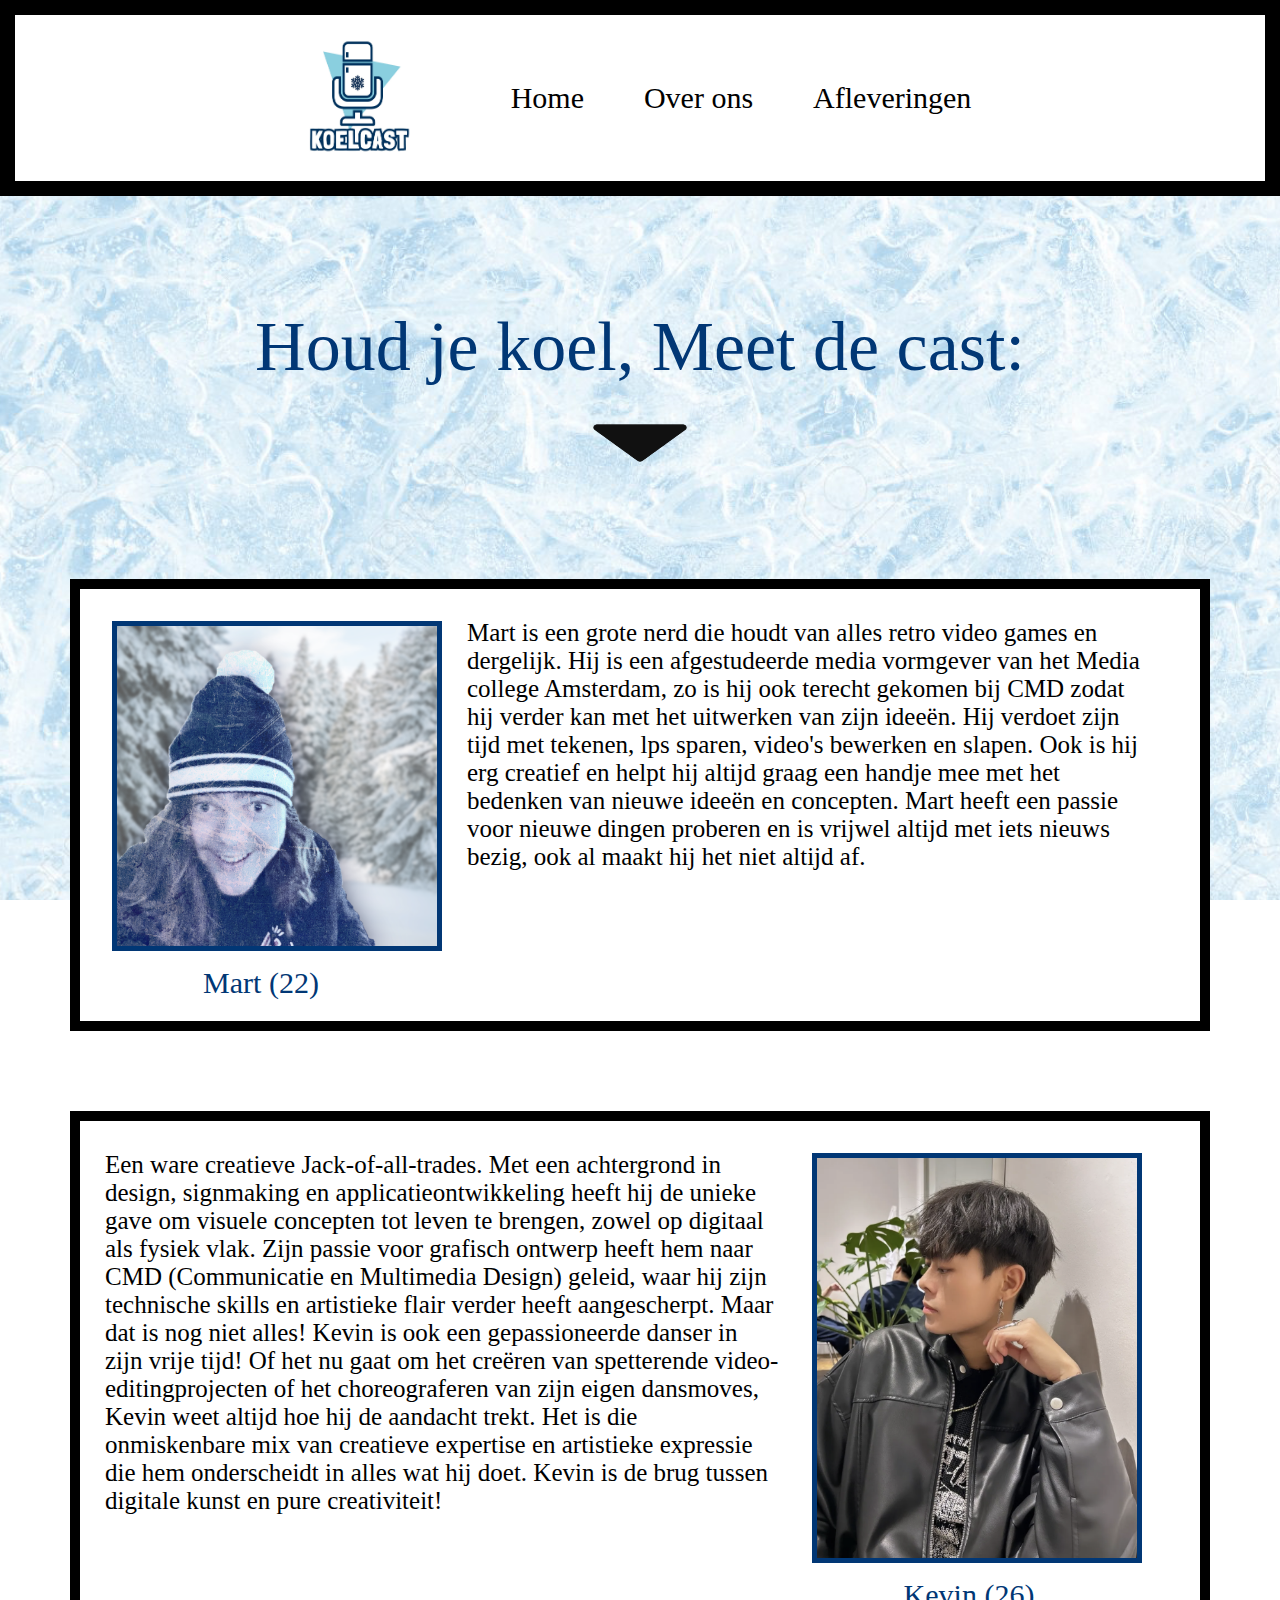
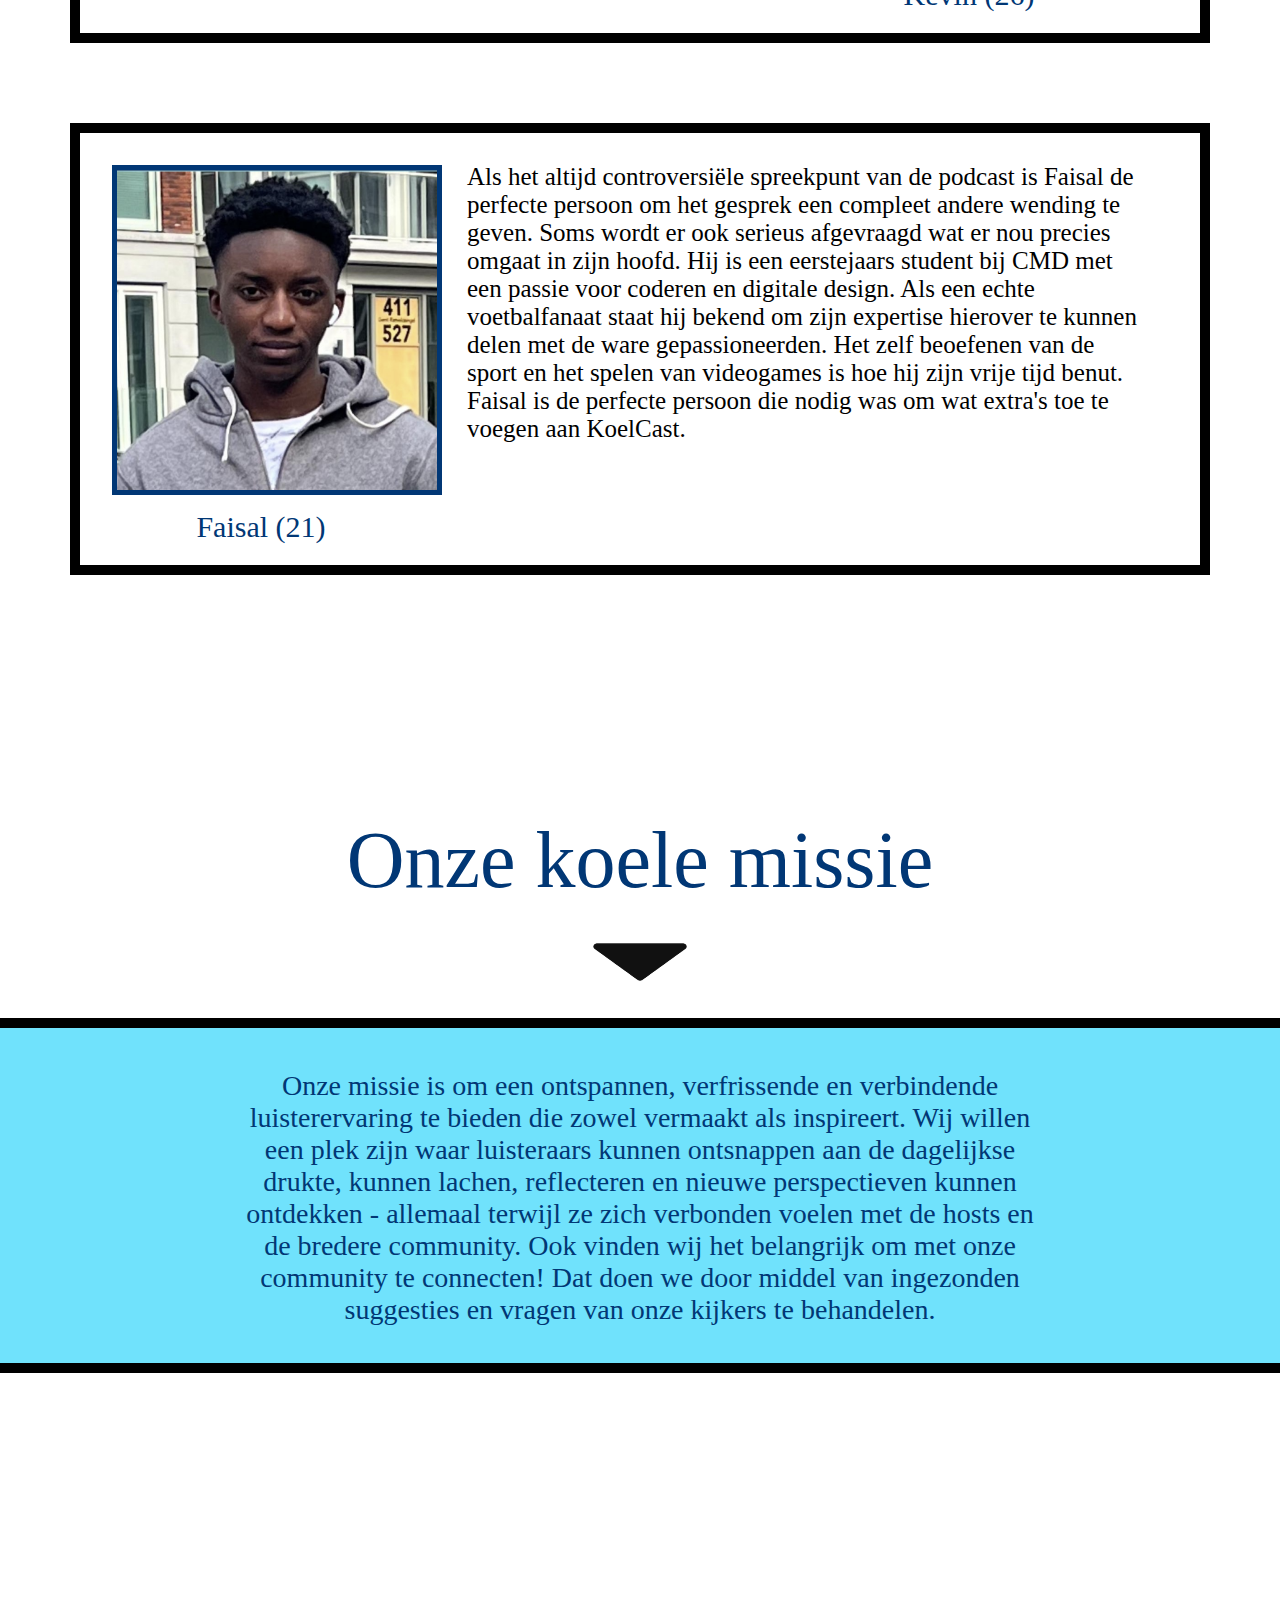
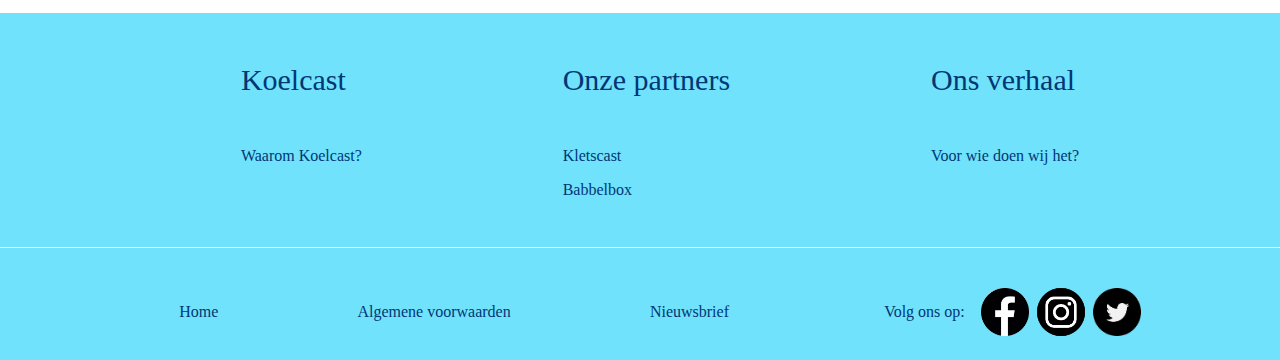
==== overons.html @ dc22f140 "Add files via upload" ====
<!DOCTYPE html>
<html lang="nl">
<head>
    <meta charset="UTF-8">
    <meta name="viewport" content="width=device-width, initial-scale=1.0">
    <link rel="stylesheet" href="css/style.css">
    <title>Over ons</title>
</head>
    <body>
        <header>
            <nav>
                <a href="index.html"><img id="logo" src="images/koelcastlogo.jpg"  alt="podcast logo"></a>
                <ul>
                    <li><a href="index.html">Home</a></li>
                    <li><a href="overons.html">Over ons</a></li>
                    <li><a href="afleveringen.html">Afleveringen</a></li>
                </ul>
            </nav>
        </header>
        <main>
            <div class="koptekstmetpijl">
                <h1>Houd je koel, Meet de cast:</h1>
                <img class="pijl" src="images/pijl.webp" alt="pijltje">
            </div>
            <section>
                <div class=fotometleeftijd>
                    <img id="mart" src="images/mart.png" alt="martfoto">
                    <h2>Mart (22)</h2>
                </div>
                <p>Mart is een grote nerd die houdt van alles retro video games en dergelijk.
                    Hij is een afgestudeerde media vormgever van
                    het Media college Amsterdam, zo is hij ook terecht gekomen bij CMD zodat hij verder kan met het uitwerken van zijn ideeën.
                    Hij verdoet zijn tijd met tekenen, lps sparen, video's bewerken en slapen. 
                    Ook is hij erg creatief en helpt hij altijd graag een handje mee met het bedenken van nieuwe ideeën en concepten.
                    Mart heeft een passie voor nieuwe dingen proberen en is vrijwel altijd met iets nieuws bezig, 
                    ook al maakt hij het niet altijd af.
                </p>
            </section>
            <section id="kevinsbio">
                <p>Een ware creatieve Jack-of-all-trades. Met een achtergrond in design, signmaking en applicatieontwikkeling heeft hij 
                    de unieke gave om visuele concepten tot leven te brengen, zowel op digitaal als fysiek vlak. Zijn passie voor grafisch 
                    ontwerp heeft hem naar CMD (Communicatie en Multimedia Design) geleid, waar hij zijn technische skills en artistieke 
                    flair verder heeft aangescherpt. Maar dat is nog niet alles! Kevin is ook een gepassioneerde danser in zijn vrije tijd! 
                    Of het nu gaat om het creëren van spetterende video-editingprojecten of het choreograferen van zijn eigen dansmoves, 
                    Kevin weet altijd hoe hij de aandacht trekt. Het is die onmiskenbare mix van creatieve expertise en artistieke expressie 
                    die hem onderscheidt in alles wat hij doet. Kevin is de brug tussen digitale kunst en pure creativiteit! 
                </p>
                <div class="fotometleeftijd">
                    <img id="kevin" src="images/kevin.png" alt="kevinfoto">
                    <h2>Kevin (26)</h2>
                </div>
            </section>
            <section>
                <div class="fotometleeftijd">
                    <img id="faisal" src="images/faisal.png" alt="faisalfoto">
                    <h2>Faisal (21)</h2>
                </div>
                <p>Als het altijd controversiële spreekpunt van de podcast is Faisal de perfecte persoon om het gesprek een compleet andere 
                    wending te geven. Soms wordt er ook serieus afgevraagd wat er nou precies omgaat in zijn hoofd. Hij is een eerstejaars 
                    student bij CMD met een passie voor coderen en digitale design. Als een echte voetbalfanaat staat hij bekend om zijn 
                    expertise hierover te kunnen delen met de ware gepassioneerden. Het zelf beoefenen van de sport en het spelen van videogames 
                    is hoe hij zijn vrije tijd benut. Faisal is de perfecte persoon die nodig was om wat extra's toe te voegen aan KoelCast.
                </p>
            </section>
            <div class="koptekstmetpijl">
                <h2>Onze koele missie</h2>
                <img class="pijl" src="images/pijl.webp" alt="pijltje">
            </div>
            <article>
                <h4>Onze missie is om een ontspannen, verfrissende en verbindende luisterervaring te bieden die zowel vermaakt als inspireert.
                     Wij willen een plek zijn waar luisteraars kunnen ontsnappen aan de dagelijkse drukte, kunnen lachen, reflecteren en nieuwe 
                     perspectieven kunnen ontdekken - allemaal terwijl ze zich verbonden voelen met de hosts en de bredere community.
                    Ook vinden wij het belangrijk om met onze community te connecten! Dat doen we door middel van ingezonden suggesties 
                    en vragen van onze kijkers te behandelen.</h4>
            </article>
        </main>
        <footer>
            <ul class="lijst1">
                <li>
                    <h5>Koelcast</h5>
                    <p>Waarom Koelcast?</p>
                </li>
                <li>
                    <h5>Onze partners</h5>
                    <p>Kletscast</p>
                    <p>Babbelbox</p>
                </li>    
                <li>
                    <h5>Ons verhaal</h5>
                    <p>Voor wie doen wij het?</p>
                </li>  
            </ul>
            <ul class="lijst2">  
                <li>
                    <p>Home</p>
                </li>
                <li>
                    <p>Algemene voorwaarden</p>
                </li>
                <li>
                    <p>Nieuwsbrief</p>
                </li>
                <li class="social"><p>Volg ons op:</p><img id="fblogo" src="images/fblogo.png" alt="facebooklogo">
                    <img id="instalogo" src="images/instalogo.png" alt="instalogo">
                    <img id="twitterlogo" src="images/twitterlogo.png" alt="twitterlogo">
                </li>
            </ul>
    </footer>
    </body>
</html>
---- css/style.css ----
/*Navigatiebalk*/
#logo{
    width: 130px;
    height: 130px;
    margin: 1em;
    animation-name: logoKoelcast;
    animation-duration: 5s;
    animation-iteration-count: infinite;
}

@keyframes logoKoelcast{
    0% {
        transform: rotateY(0deg)
    }
    50% {
        transform: rotateY(180deg)
    }
    100% {
        transform: rotateY(360deg)
    }
}

nav{
    display: flex;
    flex-direction: row;
    width: auto;
    background-color: white;
    margin-bottom: 4em;
    border: 15px solid black;
    justify-content: center;
    align-items: center;
}

nav ul{
    list-style: none;
    display: flex;
    flex-direction: row;
}

nav li a{
    font-family: fantasy;
    font-size: 30px;
    color: black;
    text-decoration: none;
    margin: 1em;
}

nav li a:hover{
    color: rgb(1, 55, 117);
    scale: 150%;
    transition: 300ms ease-in-out;
}
/*Navigatiebalk*/

/*Algemeen*/
body{
    margin: 0em;
    color: rgb(1, 55, 117);
    font-weight: normal;
    font-family: fantasy;
    background-image: url('../images/koelcastachtergrond.jpg');
    background-attachment: fixed;
    background-size: 90em;
    background-position: center;
}


h1{
    text-align: center;
    font-weight: normal;
    color: rgb(1, 55, 117);
    font-size: 70px;
    width: auto;
    margin-bottom: 0em;
}

h2{
    font-weight: normal;
    font-size: 80px;
    color: rgb(1, 55, 117);
    text-align: center;
    margin-top: 3em;
    margin-bottom: 0em;
}

p{
    font-family: helvetica;
}

.koptekstmetpijl{
    display: flex;
    flex-direction: column;
    justify-content: center;
    align-items: center;
}

.koptekstmetpijl h2{
    margin-left: 2.5em;
    margin-right: 2.5em;
    margin-bottom: 0em;
}

.pijl{
    margin-top: 0em;
    height: 7em;
    width: 10em;
    animation-name: pijl;
    animation-duration: 5s;
    animation-iteration-count: infinite;
}

@keyframes pijl{
    0% {
        transform: rotateX(40deg)
    }
    50% {
        transform: rotateX(-40deg)
    }
    100% {
        transform: rotateX(40deg)
    }
}

article{
    width: auto;
    height: auto;
    background-color: #70e2fc;
    border-bottom: 10px solid black;
    border-top: 10px solid black;
    display: flex;
    flex-direction: column;
    justify-content: center;
    animation-name: tussenKoppen;
    animation-duration: 5s;
    animation-iteration-count: infinite;
}

@keyframes tussenKoppen{

    0% {
        transform: rotateX(20deg)
    }
    50% {
        transform: rotateX(-20deg)
    }
    100% {
        transform: rotateX(20deg)
    }

}

article h4{
    text-align: center;
    font-weight: normal;
    color: rgb(1, 55, 117);
    font-size: 28px;
    margin-left: 15rem;
    margin-right: 15rem;
    margin-top: 1.5em;
}

article h3{
    text-align: center;
    font-weight: normal;
    color: rgb(1, 55, 117);
    font-size: 40px;
    margin-top: 1.5em;
    width: auto;
}

article p{
    font-weight: normal;
    font-size: 35px;
    color: rgb(1, 55, 117);
    text-align: center;
    margin-top: 1.6em;
    margin-left: 10rem;
    margin-right: 10rem;
}
/*Algemeen*/

/*Home pagina*/
.recent{
    display:flex;
    flex-direction: column;
    border: 10px solid black;
    height: 52rem;
    width: 50rem;
    justify-content: center;
    align-items: start;   
    margin: auto;
    background-color: white;
}

.recent:hover{
    scale: 104%;
    transition: 300ms ease-in-out;
}

.recent h5{
    font-weight: normal;
    font-size: 30px;
    color: rgb(1, 55, 117);
    text-align: center;
    margin-left: 1em;
}

.recent p{
    margin-right: 2rem;
    text-align: left;
    color: black;
    font-size: 20px;
    margin-left: 1.5em;
}

#kopfoto{
    width: 45em;
    height: 27em;
    margin-top: 1rem;
    margin-right: auto;
    margin-left: auto;
    border: 5px solid rgb(1, 55, 117);
}

#bekijkrecent{
    width: 5em;
    height: 3em;
    margin-top: 1em;
    margin-left: auto;
    margin-right: auto;
    font-family: fantasy;
    font-weight: normal;
    font-size: 20px;
    color: rgb(1, 55, 117);
    background-color: #70e2fc;
    border: 3px solid black;
    border-radius: 10px;
    text-decoration: none;
}

form{
    display: flex;
    flex-direction: column;
    justify-content: center;
    align-items: center;
    margin-top: 5em;
}

label{
    font-size: 30px;
    color: rgb(1, 55, 117);
}

input{
    width: 30em;
    height: 15em;
    margin-top: 2em;
    border-radius: 10px;
}

#invoerveld::placeholder{
    padding: 6em;
}

#verzenden{
    font-family: fantasy;
    font-size: 16px;
    width: 8em;
    height: 4em;
    margin-top: 1.2em;
    color: rgb(1, 55, 117);
    background-color: #70e2fc;
}

#verzenden:hover{
    color: white;
    transition: 500ms ease-in-out;
}
/*Home pagina*/

/*Over ons pagina*/
section{
    display: flex;
    flex-direction: row;
    width: 70em;
    height: 27em;
    margin-left: auto;
    margin-right: auto;
    margin-top: 5em;
    background-color: white;
    color: black;
    border: 10px solid black;
    animation-name: section;
    animation-duration: 10s;
    animation-iteration-count: infinite;
}

@keyframes section{
    0% {
        transform: rotate(2.5deg)
    }
    50% {
        transform: rotate(-2.5deg)
    }
    100% {
        transform: rotate(2.5deg)
    }
}

section p{
    font-family: fantasy;
    font-size: 25px;
    padding-left: 1em;
    padding-top: 0.2em;
    width: 27em;
}

section h2{
    font-size: 30px;
    margin-top: 0.5em;
}

section#kevinsbio{
    height: 32em;
}

.fotometleeftijd{
    display: flex;
    flex-direction: column;
}

img#mart{
    height: 20em;
    width: 20em;
    margin-left: 2em;
    margin-top: 2em;
    border: 5px solid rgb(1, 55, 117);
}

img#kevin{
    height: 25em;
    width: 20em;
    margin-left: 2em;
    margin-right: 1em;
    margin-top: 2em;
    border: 5px solid rgb(1, 55, 117);
}

img#faisal{
    height: 20em;
    width: 20em;
    margin-left: 2em;
    margin-top: 2em;
    border: 5px solid rgb(1, 55, 117);
}
/*Over ons pagina*/

/*Overzichts pagina*/
#bekijkrecent:hover{
    color: white;
    scale: 104%;
    transition: 300ms ease-in-out;
}

#seizoentab{
    display: flex;
    flex-direction: row;
    justify-content: space-evenly;
    align-items: center;
}

#seizoentab a{
    font-family: fantasy;
    font-weight: normal;
    color: rgb(1, 55, 117);
    font-size: 20px;
    text-decoration: none;
    margin: 0.5em;
    border: 5px solid rgb(1, 55, 117);
    padding: 0.5rem;
}

#seizoentab a:hover{
    background-color: rgb(1, 55, 117);
    color: white;
    transition: 300ms ease-in-out;
}

#seizoentab ul{
    display: flex;
    list-style: none;
    flex-direction: row;
    justify-content: center;
    align-items: center;
    text-align: center;
    background-color: white;
    border: 5px solid rgb(1, 55, 117);
    height: 3rem;
    width: auto;
    padding: 0.5em;
    margin-top: 5em;
}

#alleafl{
    font-size: 55px;
    margin-top: 2em;
    margin-bottom: 2rem;
}

.afleveringen{
    display:flex;
    flex-direction: row;
    justify-content: center;
    align-items: center;
    background-color: white;
    border: 10px solid black;
    height: 12em;
    width: 60em;
    margin: auto;
    margin-bottom: 2em;
    padding: 3rem;
}

.afleveringen:hover{
    scale: 104%;
    transition: 300ms ease-in-out;
}

.afleveringen h3{
    font-size: 30px;
    font-weight: normal;
    text-align: left;
    margin-left: 0.7em;
    margin-right: 1em;
    margin-bottom: 0;
    margin-top: 1em;
}

.afleveringen p{
    font-size: 20px;
    width: 33em;
    margin-left: 1em;
    margin-bottom: 0.5em;
    color: black;
}

#aflevering1{
    height: 15em;
    width: 20em;
    border: 5px solid rgb(1, 55, 117);
    margin-left: 7em;
}

.bitesnack{
    display: flex;
    flex-direction: column;
    justify-content: center;
    align-items: start;
    font-family: fantasy;
}

.afleveringenfotos{
    height: 12em;
    width: 20em;
    border: 5px solid rgb(1, 55, 117);
    margin-left: 7em;
}

.mealopenen{
    display: flex;
    flex-direction: row;
    justify-content: center;
}

.mealopenen p{
    margin-top: 1.7em;
}

.bekijk{
    background-color:#70e2fc;
    width: 5em;
    height: 3em;
    font-family: fantasy;
    border: 3px solid rgb(1, 55, 117);
    border-radius: 10px;
    margin-bottom: 2em;
    margin-left: 1em;
    font-size: 20px;
    color: rgb(1, 55, 117);
}

.bekijk:hover{
    color: white;
    scale: 105%;
    transition: 300ms ease-in-out;
}
/*Overzichts pagina*/

/*Footer*/
footer{
    margin-top: 15em;
    background-color: #70e2fc;
    color: rgb(1, 55, 117);
}

footer p{
    font-family: fantasy;
}

footer p:hover{
    color: white;
    transition: 500ms ease-in-out;
}

ul.lijst1{
    display: flex;
    flex-direction: row;
    justify-content: space-evenly;
    list-style: none;
    border-bottom: 1px solid white;
    padding-bottom: 2em;
}

ul.lijst1 h5{
    font-weight: normal;
    font-size: 30px;
}

ul.lijst2{
    display: flex;
    flex-direction: row;
    list-style: none;
    justify-content: space-evenly;
    align-items: center;
    margin-bottom: 0em;
}

li.social{
    display: flex;
    flex-direction: row;
    align-items: center;
    margin-left: 1em;
}
li.social p{
    margin-right: 1em;
}

#fblogo{
    height: 3em;
    width: 3em;
}

#instalogo{
    height: 4em;
    width: 4em;
    padding-bottom: 1em;
    margin-top: 1em;
}

#twitterlogo{
    height: 3em;
    width: 3em;
    
}
/*Footer*/
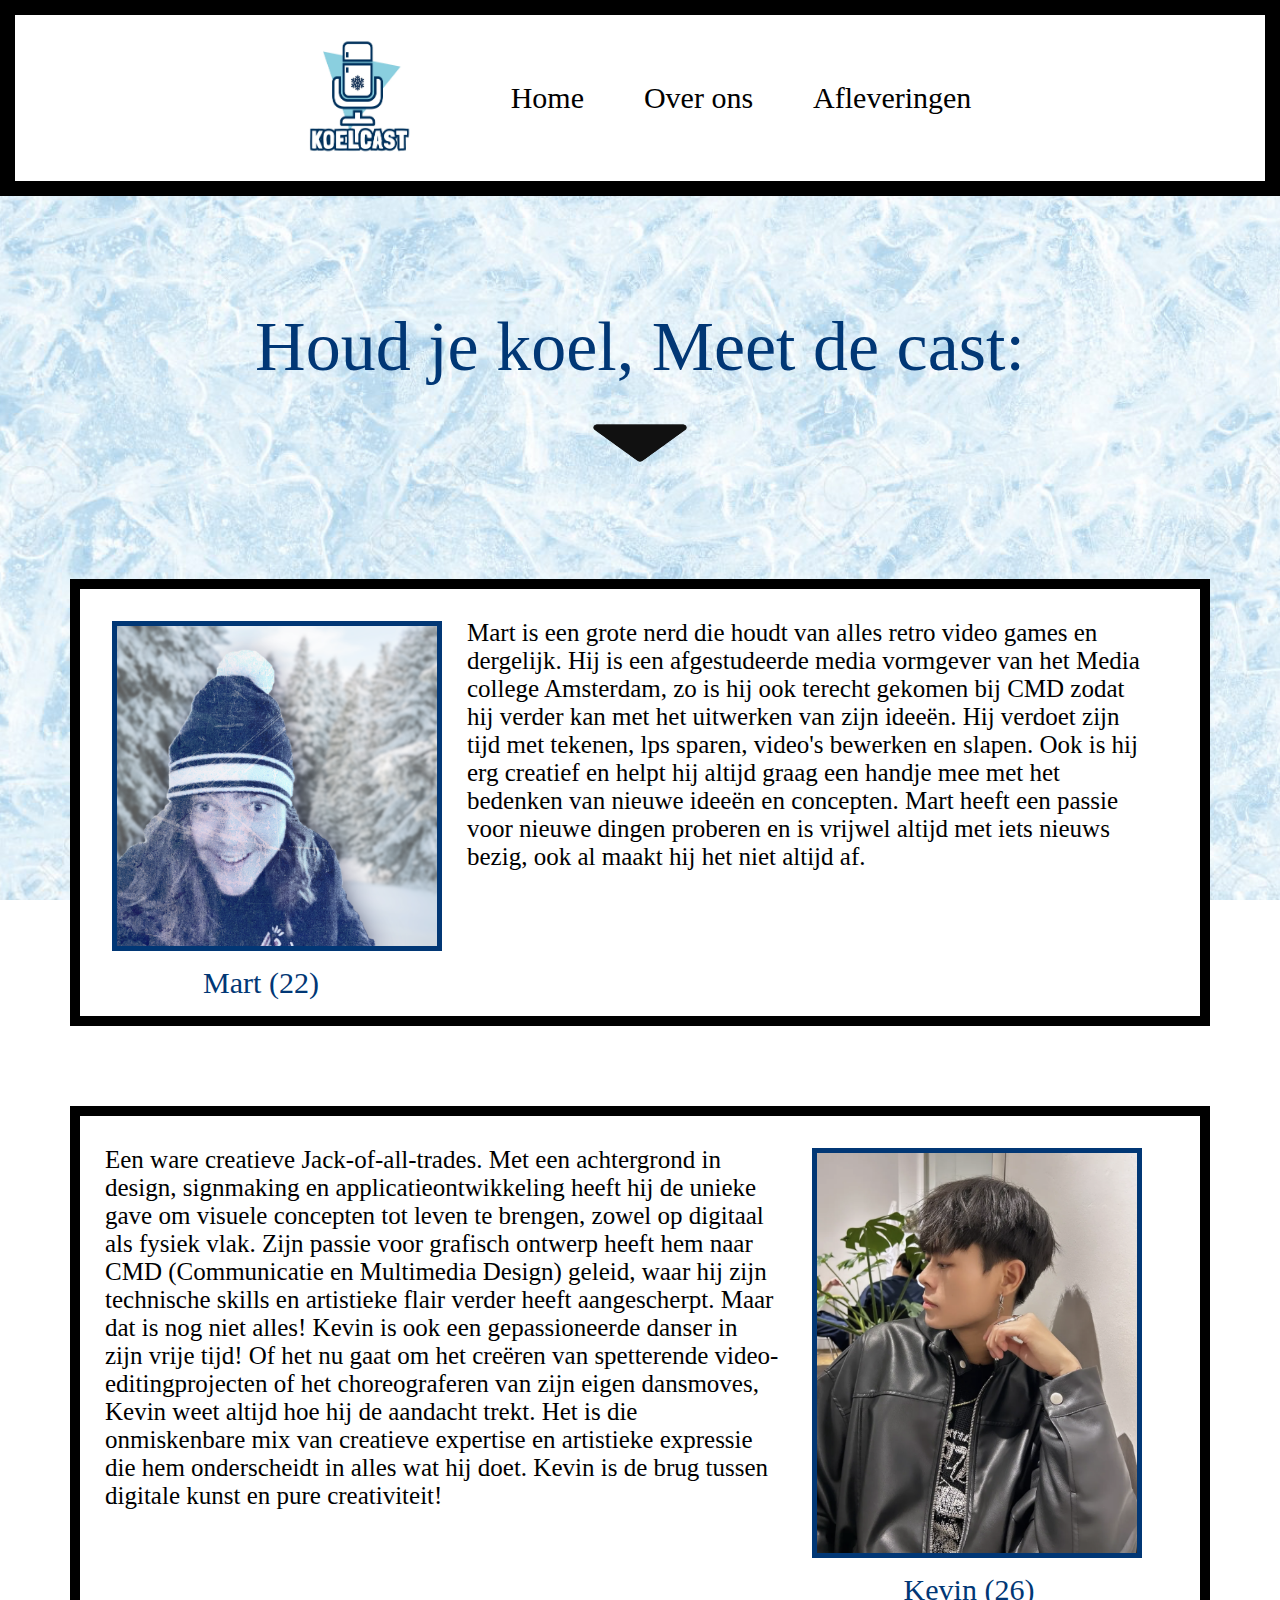
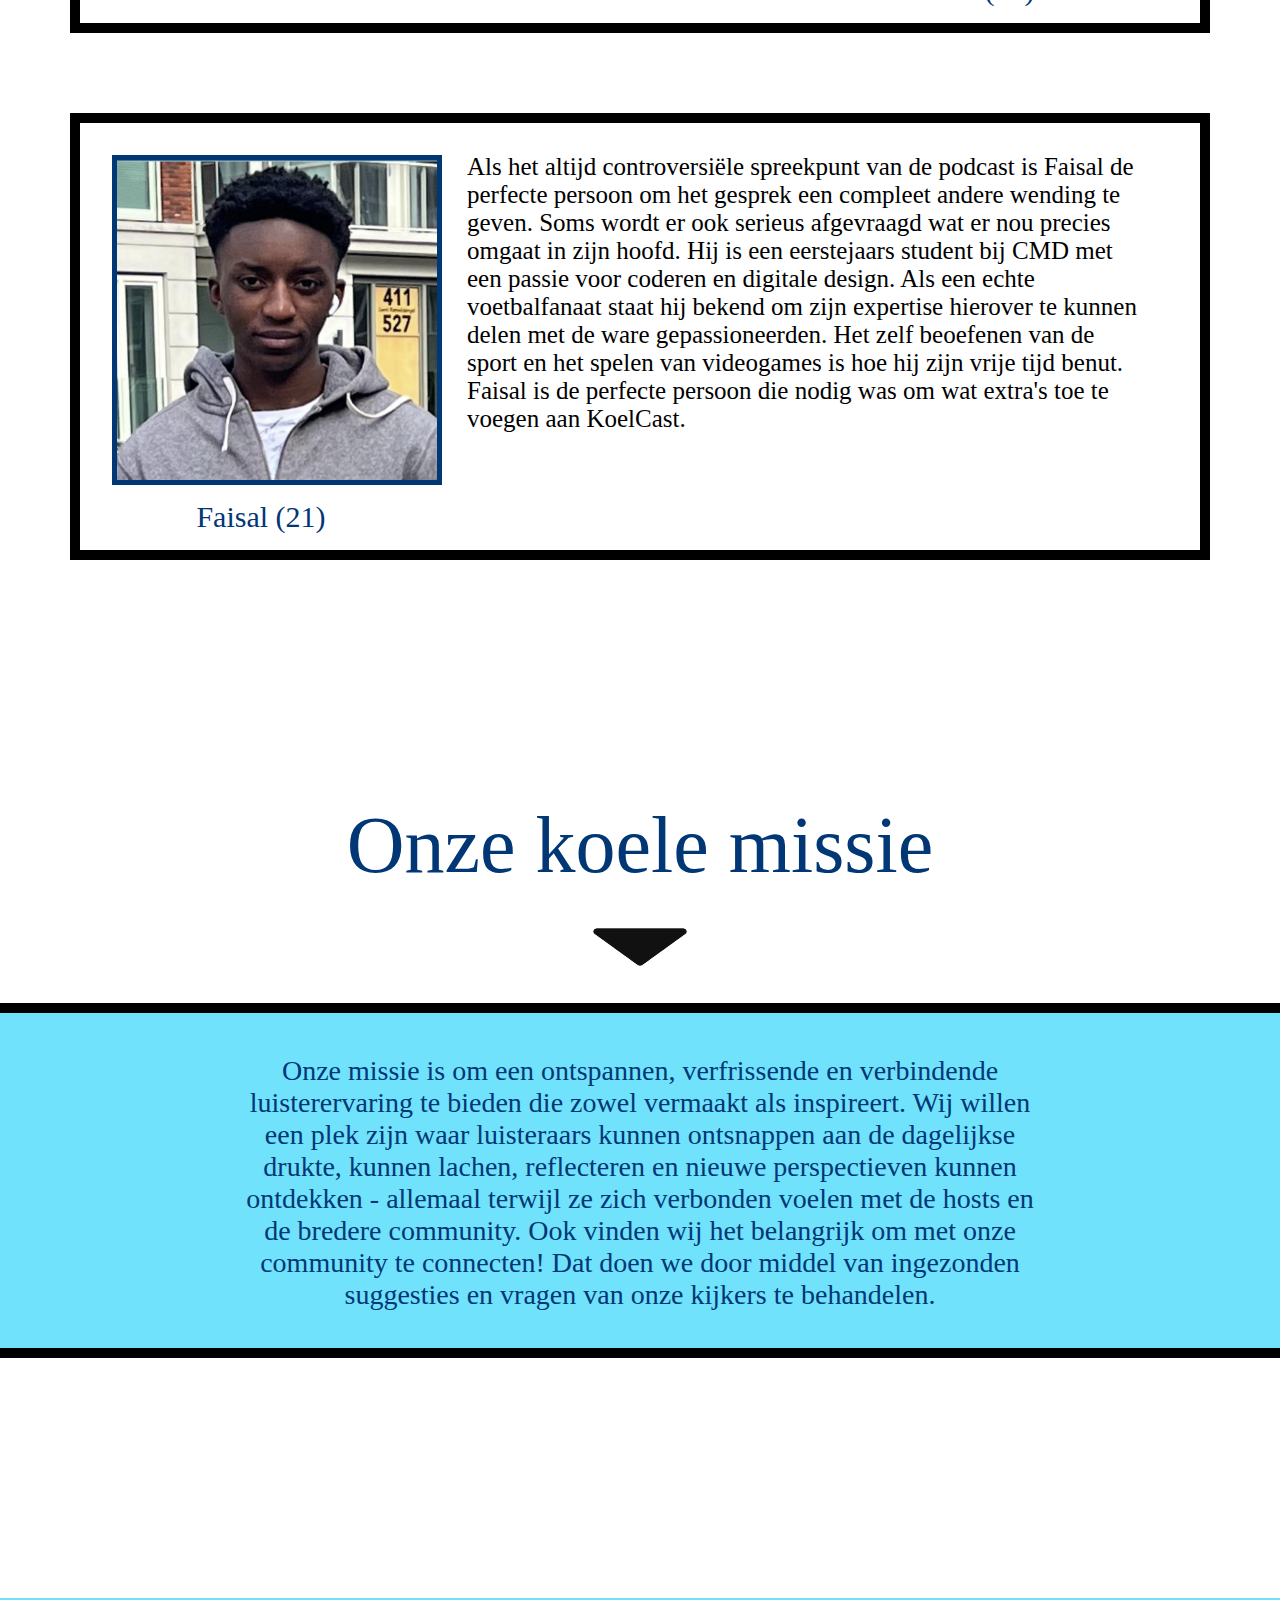
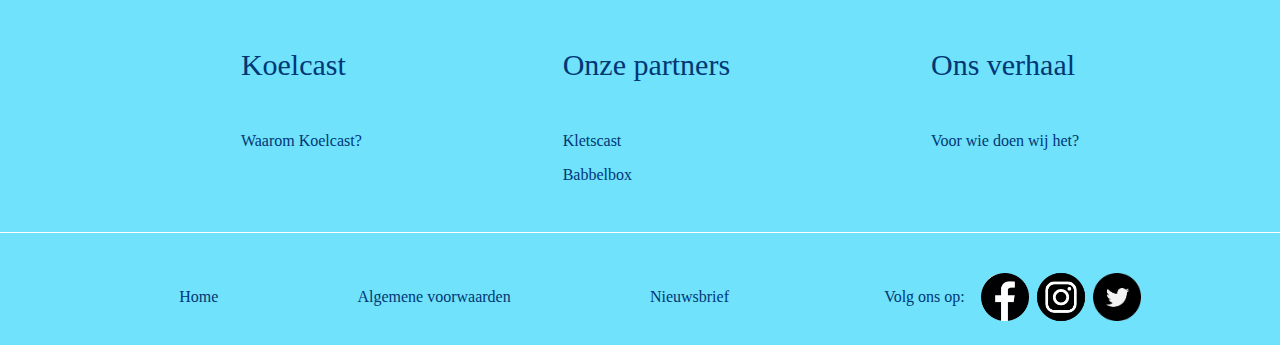
==== commit a305dfcd: "Add files via upload" ====
--- a/overons.html
+++ b/overons.html
@@ -22,7 +22,7 @@
                 <h1>Houd je koel, Meet de cast:</h1>
                 <img class="pijl" src="images/pijl.webp" alt="pijltje">
             </div>
-            <section>
+            <section class="overons">
                 <div class=fotometleeftijd>
                     <img id="mart" src="images/mart.png" alt="martfoto">
                     <h2>Mart (22)</h2>
@@ -36,7 +36,7 @@
                     ook al maakt hij het niet altijd af.
                 </p>
             </section>
-            <section id="kevinsbio">
+            <section class="overons">
                 <p>Een ware creatieve Jack-of-all-trades. Met een achtergrond in design, signmaking en applicatieontwikkeling heeft hij 
                     de unieke gave om visuele concepten tot leven te brengen, zowel op digitaal als fysiek vlak. Zijn passie voor grafisch 
                     ontwerp heeft hem naar CMD (Communicatie en Multimedia Design) geleid, waar hij zijn technische skills en artistieke 
@@ -50,7 +50,7 @@
                     <h2>Kevin (26)</h2>
                 </div>
             </section>
-            <section>
+            <section class="overons">
                 <div class="fotometleeftijd">
                     <img id="faisal" src="images/faisal.png" alt="faisalfoto">
                     <h2>Faisal (21)</h2>
--- a/css/style.css
+++ b/css/style.css
@@ -279,14 +279,15 @@
 /*Home pagina*/
 
 /*Over ons pagina*/
-section{
+section.overons{
     display: flex;
     flex-direction: row;
     width: 70em;
-    height: 27em;
+    height: auto;
     margin-left: auto;
     margin-right: auto;
     margin-top: 5em;
+    padding-bottom: 1em;
     background-color: white;
     color: black;
     border: 10px solid black;
@@ -307,7 +308,7 @@
     }
 }
 
-section p{
+section.overons p{
     font-family: fantasy;
     font-size: 25px;
     padding-left: 1em;
@@ -315,7 +316,7 @@
     width: 27em;
 }
 
-section h2{
+section.overons h2{
     font-size: 30px;
     margin-top: 0.5em;
 }
@@ -407,7 +408,7 @@
     margin-bottom: 2rem;
 }
 
-.afleveringen{
+section.afleveringen{
     display:flex;
     flex-direction: row;
     justify-content: center;
@@ -421,12 +422,12 @@
     padding: 3rem;
 }
 
-.afleveringen:hover{
+section.afleveringen:hover{
     scale: 104%;
     transition: 300ms ease-in-out;
 }
 
-.afleveringen h3{
+section.afleveringen h3{
     font-size: 30px;
     font-weight: normal;
     text-align: left;
@@ -436,7 +437,7 @@
     margin-top: 1em;
 }
 
-.afleveringen p{
+section.afleveringen p{
     font-size: 20px;
     width: 33em;
     margin-left: 1em;
